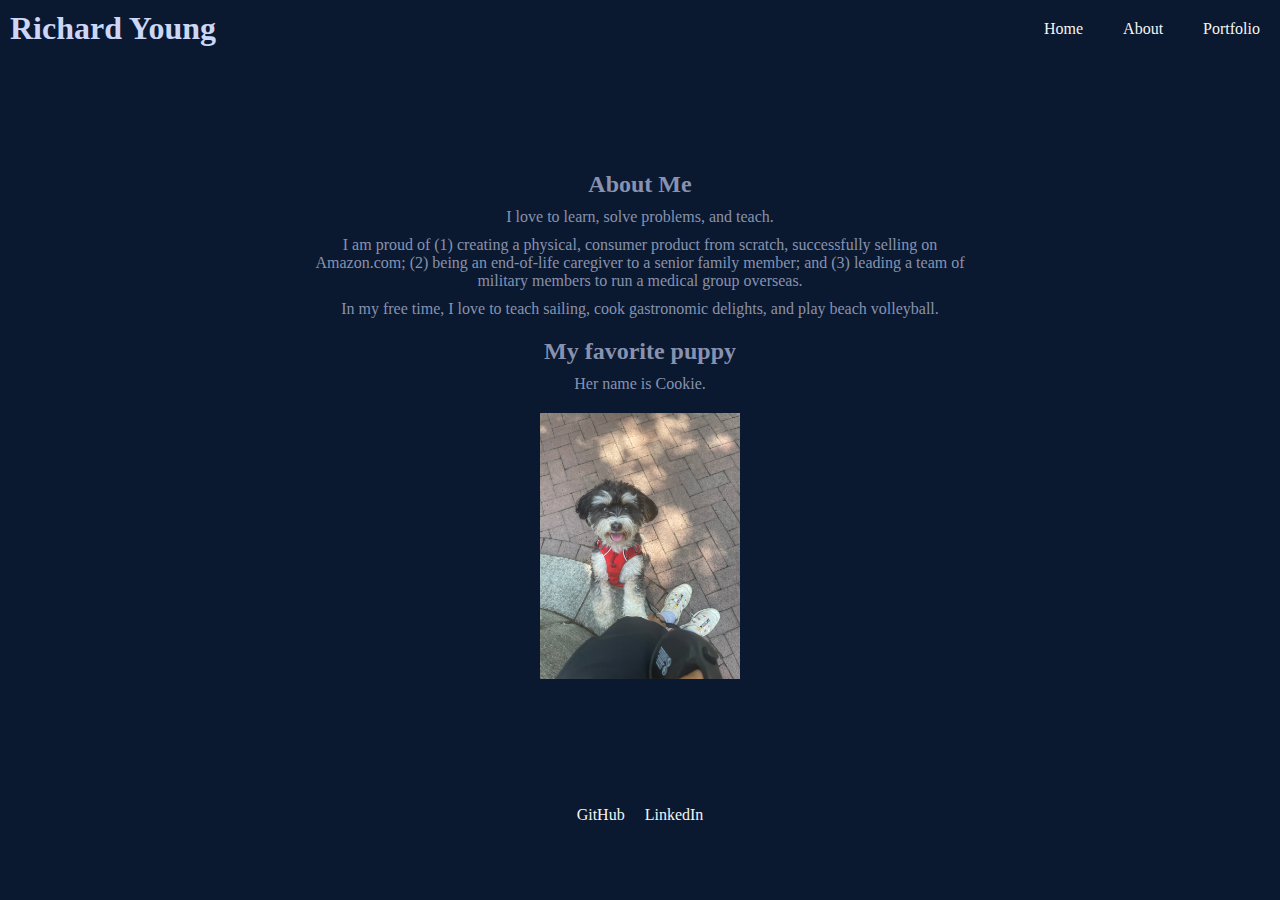
==== about.html @ fd07a3ab "My first commit." ====
<!DOCTYPE html>
<html lang="en">
  <head>
    <meta charset="UTF-8" />
    <meta http-equiv="X-UA-Compatible" content="IE=edge" />
    <meta name="viewport" content="width=device-width, initial-scale=1.0" />
    <link rel="stylesheet" href="./style.css" />
    <link rel="stylesheet" href="./footer.css" />
    <link rel="stylesheet" href="./header.css" />
    <link rel="stylesheet" href="./main.css" />
    <link rel="stylesheet" href="./about.css" />
    <title>About Me</title>
  </head>
  <body>
    <header>
      <nav class="nav-left">
        <h1>Richard Young</h1>
      </nav>
      <nav class="nav-right">
        <ul>
          <li><a href="./index.html">Home</a></li>
          <li><a href="./about.html">About</a></li>
          <li><a href="./portfolio.html">Portfolio</a></li>
        </ul>
      </nav>
    </header>
    <main>
      <div class="about-left">
        <h2>About Me</h2>
        <!-- <p>Hey, I am Richard!</p> -->
        <p>I love to learn, solve problems, and teach.</p>
        <p>
          I am proud of
          (1) creating a physical, consumer product from scratch, successfully
          selling on Amazon.com;
          (2) being an end-of-life caregiver to a senior family member; and
          
          (3) leading a team of military members to run a medical group
          overseas.
        </p>
        <p>
          In my free time, I love to teach sailing, cook gastronomic delights,
          and play beach volleyball.
        </p>
      </div>
      <div class="about-right">
        <h2>My favorite puppy</h2>
        <p>Her name is Cookie.</p>
        <img
          class="dog-pic"
          src="./pictures/IMG_8161 (1).jpg"
          alt="picture of the world's cutest puppy"
        />
      </div>
    </main>
    <footer>
      <ul>
        <li>
          <a href="https://github.com/richardyoungdev">GitHub</a>
          <!-- Import gitHub icon -->
        </li>
        <li>
          <a href="https://www.linkedin.com/in/richardyoungdev/">LinkedIn</a>
          <!-- Import linkedIn icon -->
        </li>
      </ul>
    </footer>
  </body>
</html>
---- style.css ----
* {
    box-sizing: border-box;
    margin: 0;
    padding: 0;
}

body {
 background: #0a192f;
}

@media (max-width: 700px) {
    body {
        background-color: rgb(91, 191, 191);
    }
}
---- footer.css ----
footer {
    display: flex;
    /* border: orange solid 10px; */
    flex-direction: row;
    justify-content: center;


 
}

footer ul {
    list-style-type: none;
    display: flex;
    flex-direction: row;
 
  
}

footer li {
    margin: 10px;
} 

footer a {
    text-decoration: none;
    color: whitesmoke;
}

footer a:hover {
    color: aqua;
}
---- header.css ----
header {
    display: flex;
    flex-direction: row;
    justify-content: space-between; 
    background-color: #0a192f;
}

.nav-left {
    /* background-color: aliceblue; */
}

.nav-left > h1 {
    color: #ccd6f6;
    margin: 10px;
}

.nav-right {
    /* background: aliceblue; */
}

.nav-right ul {
    display: flex;
    flex-direction: row;
}

.nav-right li {
    list-style-type: none;
    margin: 20px;
}

.nav-right a {
   text-decoration: none;
   color: whitesmoke;
}

.nav-right a:hover {
    color: aqua;
}

.circle-image {
    /* float: left; */
    margin-left: 10px;
    margin-top: 20px;
    margin-bottom: 10px;
    width: 200px;
    height: 200px;
    border-radius: 100%;
    /* overflow: hidden; */
}
---- main.css ----
main {
    /* border: 10px solid pink; */
    min-height: 82vh;
    display: flex;
    flex-direction: column;
    justify-content: center;
    align-items: center;
    text-align: center;
}



main h2 {
    /* border: 10px solid green; */
    margin: 10px;
    color: #8892b0;
}
---- about.css ----
main {
    display: flex;
    flex-direction: column;
}

.about-left {
    width: 700px;
}


p {
    color: #8892b0;
    margin: 10px;
}

img {
    width: 200px;
    height: auto;
    margin: 10px;
}
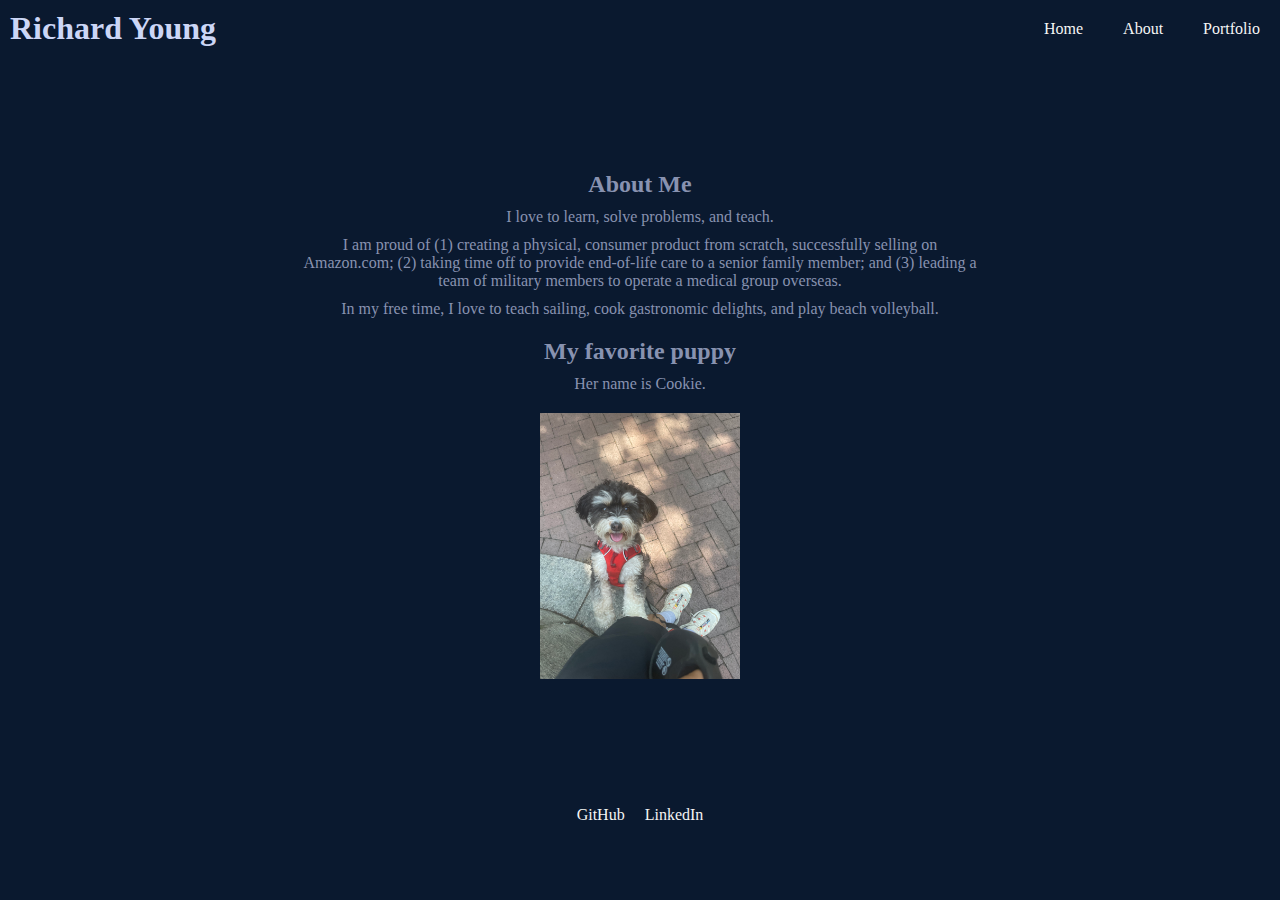
==== commit fb25c545: "updated about" ====
--- a/about.html
+++ b/about.html
@@ -33,9 +33,8 @@
           I am proud of
           (1) creating a physical, consumer product from scratch, successfully
           selling on Amazon.com;
-          (2) being an end-of-life caregiver to a senior family member; and
-          
-          (3) leading a team of military members to run a medical group
+          (2) taking time off to provide end-of-life care to a senior family member; and
+          (3) leading a team of military members to operate a medical group
           overseas.
         </p>
         <p>
--- a/style.css
+++ b/style.css
@@ -4,6 +4,10 @@
     padding: 0;
 }
 
+:root{
+    --grey: #8892b0;
+    --navy: #0a192f;
+}
 body {
  background: #0a192f;
 }
--- a/main.css
+++ b/main.css
@@ -13,5 +13,9 @@
 main h2 {
     /* border: 10px solid green; */
     margin: 10px;
-    color: #8892b0;
+    color: var(--grey);
+}
+
+.short-bio {
+    width: 700px;
 }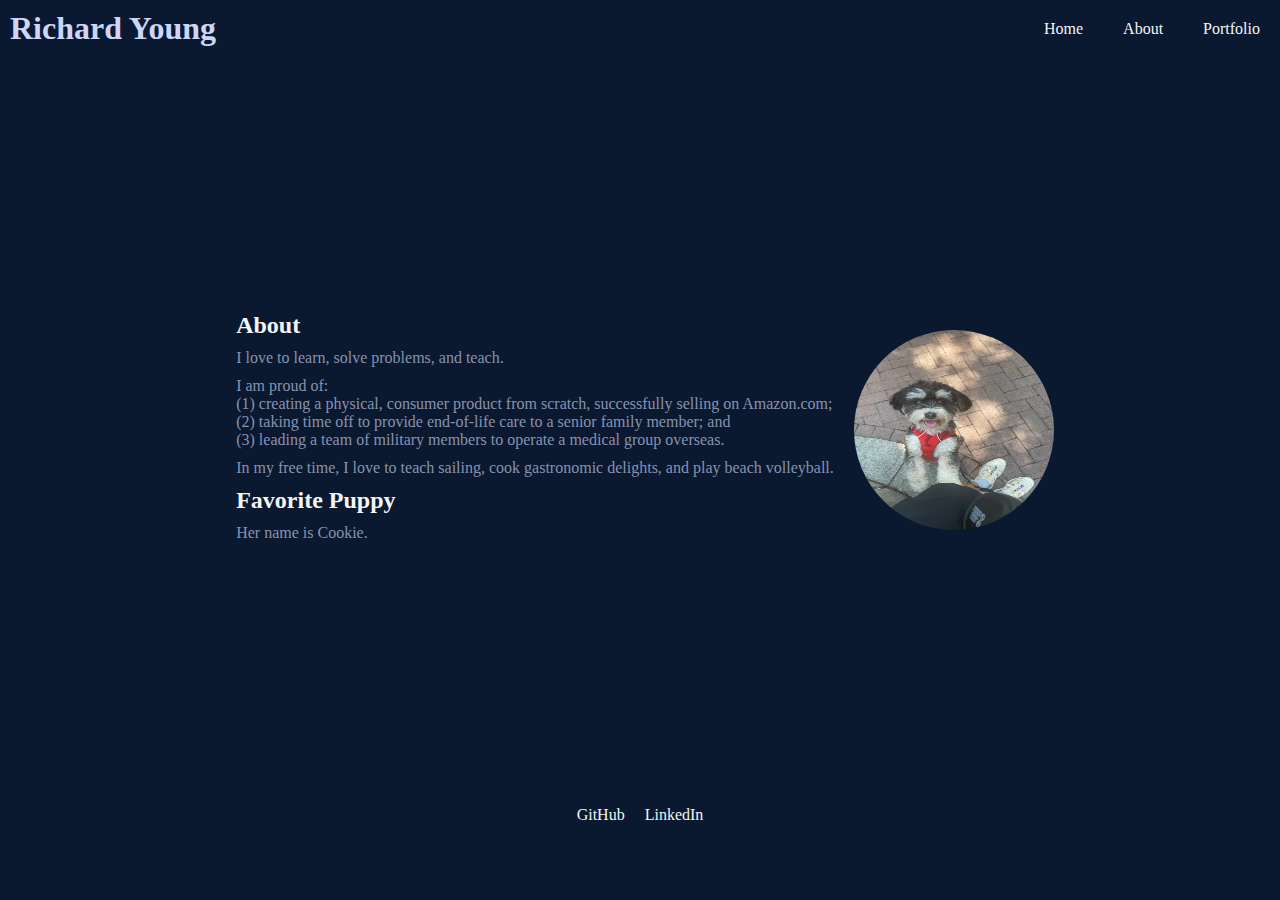
==== commit 526663b6: "Update about page" ====
--- a/about.html
+++ b/about.html
@@ -26,14 +26,14 @@
     </header>
     <main>
       <div class="about-left">
-        <h2>About Me</h2>
-        <!-- <p>Hey, I am Richard!</p> -->
+        <h2>About</h2>
         <p>I love to learn, solve problems, and teach.</p>
         <p>
-          I am proud of
+          I am proud of: <br />
           (1) creating a physical, consumer product from scratch, successfully
-          selling on Amazon.com;
-          (2) taking time off to provide end-of-life care to a senior family member; and
+          selling on Amazon.com; <br />
+          (2) taking time off to provide end-of-life care to a senior family
+          member; and <br />
           (3) leading a team of military members to operate a medical group
           overseas.
         </p>
@@ -41,10 +41,10 @@
           In my free time, I love to teach sailing, cook gastronomic delights,
           and play beach volleyball.
         </p>
+        <h2>Favorite Puppy</h2>
+        <p>Her name is Cookie.</p>
       </div>
       <div class="about-right">
-        <h2>My favorite puppy</h2>
-        <p>Her name is Cookie.</p>
         <img
           class="dog-pic"
           src="./pictures/IMG_8161 (1).jpg"
--- a/about.css
+++ b/about.css
@@ -1,11 +1,19 @@
 main {
     display: flex;
-    flex-direction: column;
+    flex-direction: row;
+    justify-content: center;
+    align-items: center;
+    text-align: left;
 }
 
-.about-left {
-    width: 700px;
+.about-left > h2 {
+    color: whitesmoke;
 }
+
+
+/* .about-right {
+
+} */
 
 
 p {
@@ -13,8 +21,19 @@
     margin: 10px;
 }
 
-img {
+/* img {
+    width: auto;
+    height: 250px;
+    margin: 10px;
+} */
+
+.dog-pic {
+    margin-left: 10px;
+    margin-top: 20px;
+    margin-bottom: 10px;
     width: 200px;
-    height: auto;
-    margin: 10px;
+    height: 200px;
+    border-radius: 100%;
 }
+
+
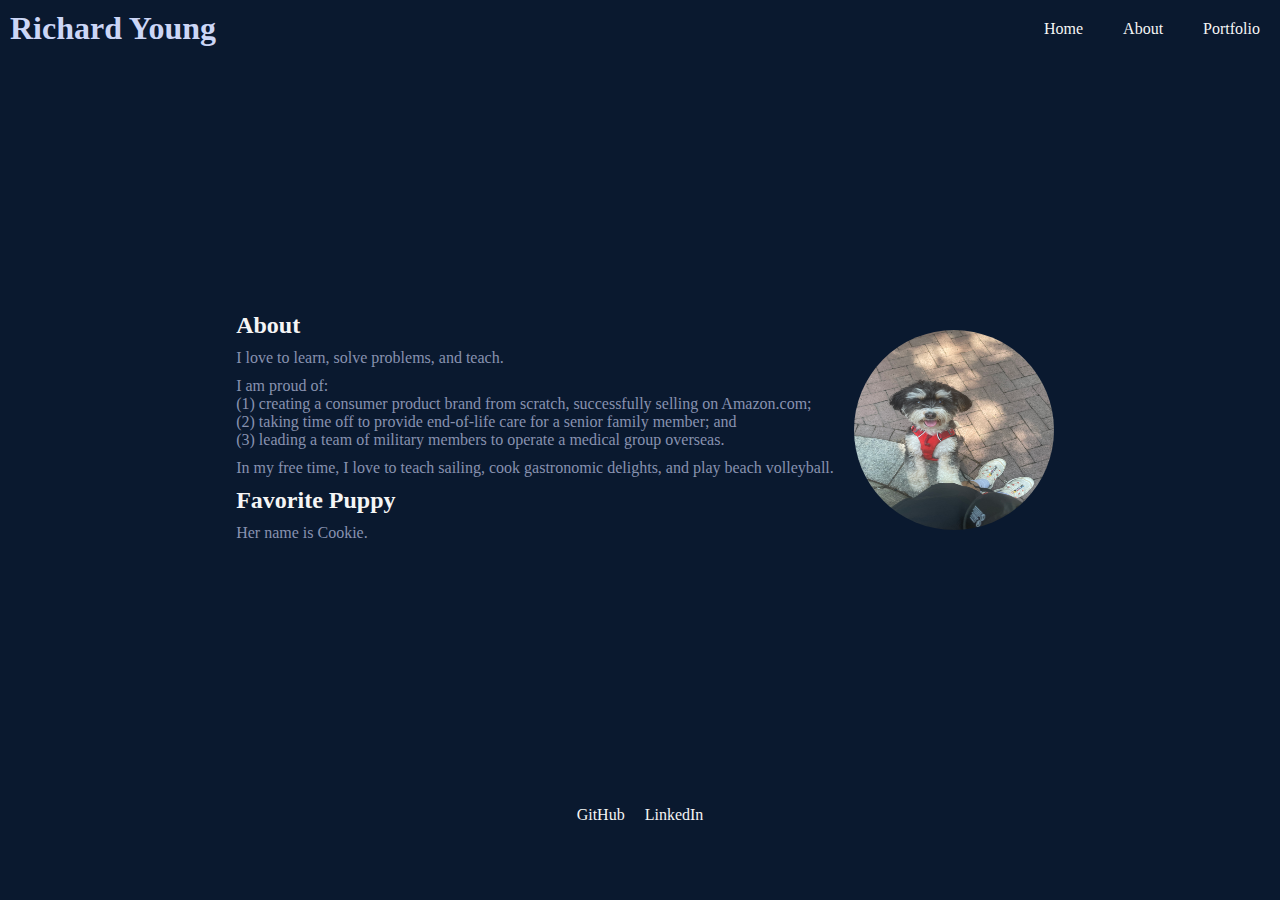
==== commit 3aa59516: "updated about section" ====
--- a/about.html
+++ b/about.html
@@ -30,9 +30,9 @@
         <p>I love to learn, solve problems, and teach.</p>
         <p>
           I am proud of: <br />
-          (1) creating a physical, consumer product from scratch, successfully
+          (1) creating a consumer product brand from scratch, successfully
           selling on Amazon.com; <br />
-          (2) taking time off to provide end-of-life care to a senior family
+          (2) taking time off to provide end-of-life care for a senior family
           member; and <br />
           (3) leading a team of military members to operate a medical group
           overseas.
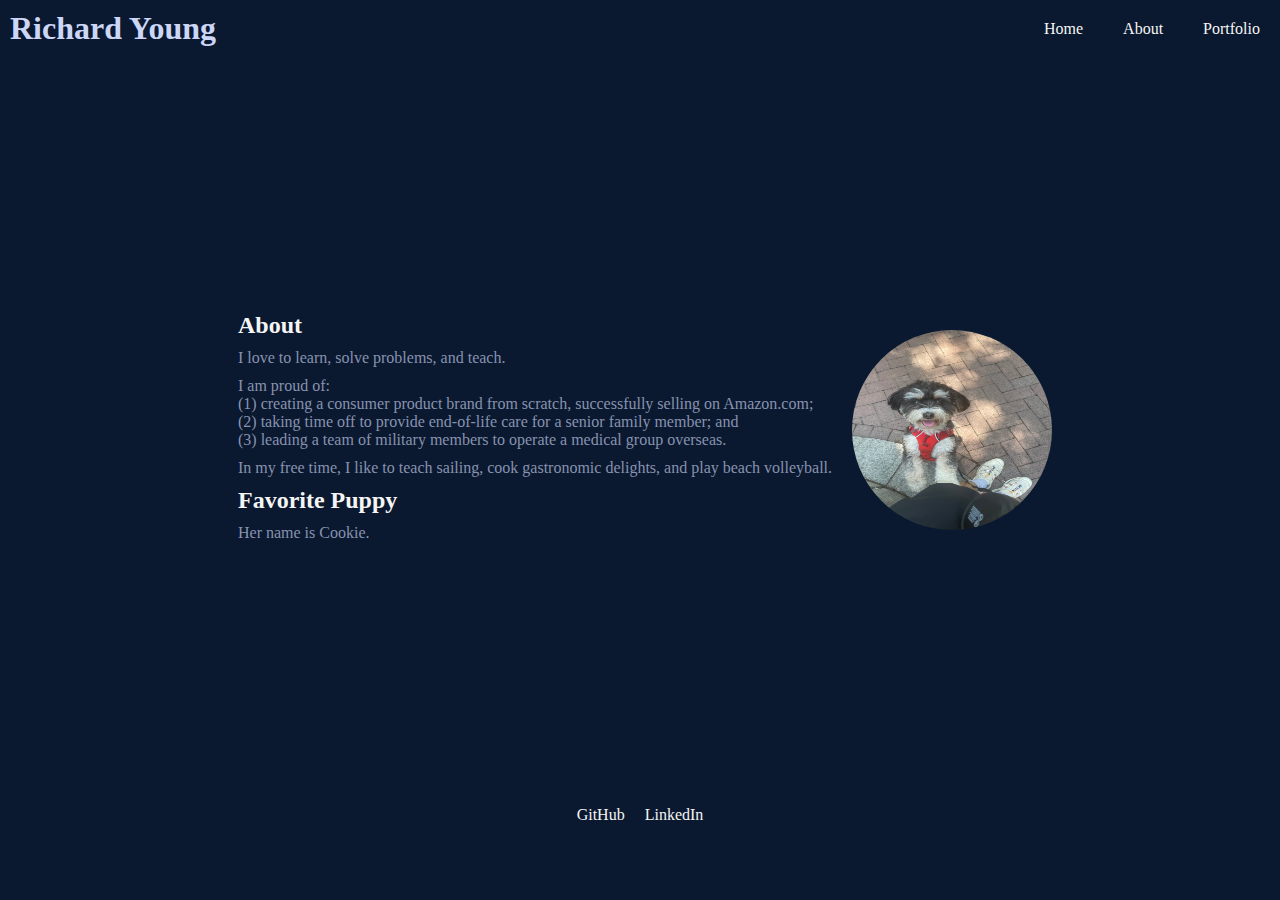
==== commit 15889f77: "updated bio and about me" ====
--- a/about.html
+++ b/about.html
@@ -38,7 +38,7 @@
           overseas.
         </p>
         <p>
-          In my free time, I love to teach sailing, cook gastronomic delights,
+          In my free time, I like to teach sailing, cook gastronomic delights,
           and play beach volleyball.
         </p>
         <h2>Favorite Puppy</h2>
--- a/style.css
+++ b/style.css
@@ -8,6 +8,7 @@
     --grey: #8892b0;
     --navy: #0a192f;
 }
+
 body {
  background: #0a192f;
 }
--- a/footer.css
+++ b/footer.css
@@ -1,31 +1,25 @@
 footer {
-    display: flex;
-    /* border: orange solid 10px; */
-    flex-direction: row;
-    justify-content: center;
-
-
- 
+  display: flex;
+  /* border: orange solid 10px; */
+  flex-direction: row;
+  justify-content: center;
 }
 
 footer ul {
-    list-style-type: none;
-    display: flex;
-    flex-direction: row;
- 
-  
+  list-style-type: none;
+  display: flex;
+  flex-direction: row;
 }
 
 footer li {
-    margin: 10px;
-} 
+  margin: 10px;
+}
 
 footer a {
-    text-decoration: none;
-    color: whitesmoke;
+  text-decoration: none;
+  color: whitesmoke;
 }
 
 footer a:hover {
-    color: aqua;
+  color: aqua;
 }
-
--- a/header.css
+++ b/header.css
@@ -1,49 +1,49 @@
 header {
-    display: flex;
-    flex-direction: row;
-    justify-content: space-between; 
-    background-color: #0a192f;
+  display: flex;
+  flex-direction: row;
+  justify-content: space-between;
+  background-color: #0a192f;
 }
 
 .nav-left {
-    /* background-color: aliceblue; */
+  /* background-color: aliceblue; */
 }
 
 .nav-left > h1 {
-    color: #ccd6f6;
-    margin: 10px;
+  color: #ccd6f6;
+  margin: 10px;
 }
 
 .nav-right {
-    /* background: aliceblue; */
+  /* background: aliceblue; */
 }
 
 .nav-right ul {
-    display: flex;
-    flex-direction: row;
+  display: flex;
+  flex-direction: row;
 }
 
 .nav-right li {
-    list-style-type: none;
-    margin: 20px;
+  list-style-type: none;
+  margin: 20px;
 }
 
 .nav-right a {
-   text-decoration: none;
-   color: whitesmoke;
+  text-decoration: none;
+  color: whitesmoke;
 }
 
 .nav-right a:hover {
-    color: aqua;
+  color: aqua;
 }
 
 .circle-image {
-    /* float: left; */
-    margin-left: 10px;
-    margin-top: 20px;
-    margin-bottom: 10px;
-    width: 200px;
-    height: 200px;
-    border-radius: 100%;
-    /* overflow: hidden; */
-}+  /* float: left; */
+  margin-left: 10px;
+  margin-top: 20px;
+  margin-bottom: 10px;
+  width: 200px;
+  height: 200px;
+  border-radius: 100%;
+  /* overflow: hidden; */
+}
--- a/main.css
+++ b/main.css
@@ -1,21 +1,19 @@
 main {
-    /* border: 10px solid pink; */
-    min-height: 82vh;
-    display: flex;
-    flex-direction: column;
-    justify-content: center;
-    align-items: center;
-    text-align: center;
+  /* border: 10px solid pink; */
+  min-height: 82vh;
+  display: flex;
+  flex-direction: column;
+  justify-content: center;
+  align-items: center;
+  text-align: center;
 }
 
-
-
 main h2 {
-    /* border: 10px solid green; */
-    margin: 10px;
-    color: var(--grey);
+  /* border: 10px solid green; */
+  margin: 10px;
+  color: var(--grey);
 }
 
 .short-bio {
-    width: 700px;
-}+  width: 700px;
+}
--- a/about.css
+++ b/about.css
@@ -1,24 +1,22 @@
 main {
-    display: flex;
-    flex-direction: row;
-    justify-content: center;
-    align-items: center;
-    text-align: left;
+  display: flex;
+  flex-direction: row;
+  justify-content: center;
+  align-items: center;
+  text-align: left;
 }
 
 .about-left > h2 {
-    color: whitesmoke;
+  color: whitesmoke;
 }
-
 
 /* .about-right {
 
 } */
 
-
 p {
-    color: #8892b0;
-    margin: 10px;
+  color: #8892b0;
+  margin: 10px;
 }
 
 /* img {
@@ -28,12 +26,10 @@
 } */
 
 .dog-pic {
-    margin-left: 10px;
-    margin-top: 20px;
-    margin-bottom: 10px;
-    width: 200px;
-    height: 200px;
-    border-radius: 100%;
+  margin-left: 10px;
+  margin-top: 20px;
+  margin-bottom: 10px;
+  width: 200px;
+  height: 200px;
+  border-radius: 100%;
 }
-
-
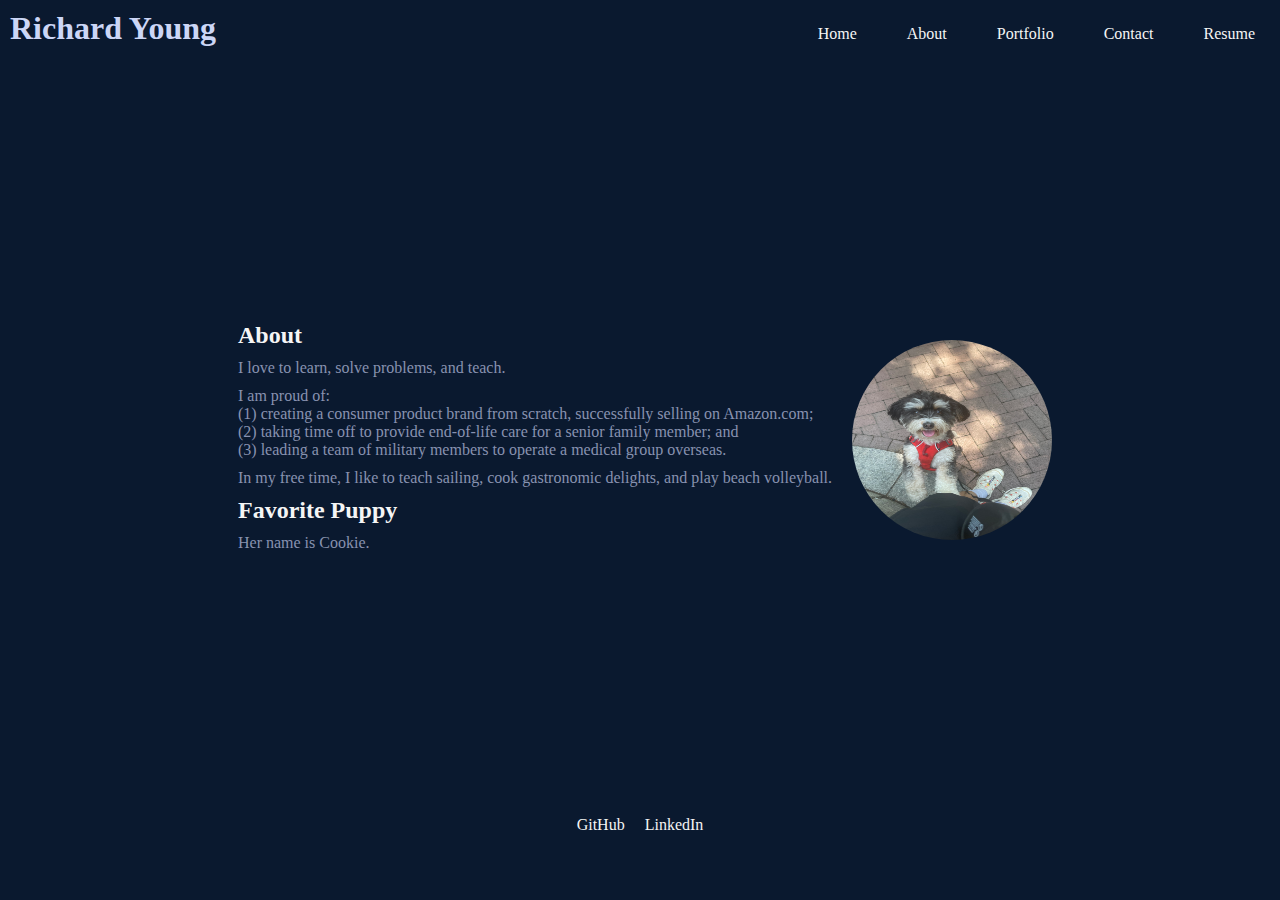
==== commit 9d5e32b5: "created Contact and Resume nav" ====
--- a/about.html
+++ b/about.html
@@ -18,9 +18,11 @@
       </nav>
       <nav class="nav-right">
         <ul>
-          <li><a href="./index.html">Home</a></li>
-          <li><a href="./about.html">About</a></li>
-          <li><a href="./portfolio.html">Portfolio</a></li>
+          <li><a href="./index.html" style="transition-delay: 0ms;">Home</a></li>
+          <li><a href="./about.html" style="transition-delay: 100ms;">About</a></li>
+          <li><a href="./portfolio.html" style="transition-delay: 200ms;">Portfolio</a></li>
+          <li><a href="./contact.html" style="transition-delay: 300ms;">Contact</a></li>
+          <li><a href="" target="_blank">Resume</a></li>
         </ul>
       </nav>
     </header>
--- a/header.css
+++ b/header.css
@@ -25,7 +25,7 @@
 
 .nav-right li {
   list-style-type: none;
-  margin: 20px;
+  margin: 25px;
 }
 
 .nav-right a {
--- a/main.css
+++ b/main.css
@@ -6,6 +6,10 @@
   justify-content: center;
   align-items: center;
   text-align: center;
+}
+
+h1 {
+  color: aqua;
 }
 
 main h2 {
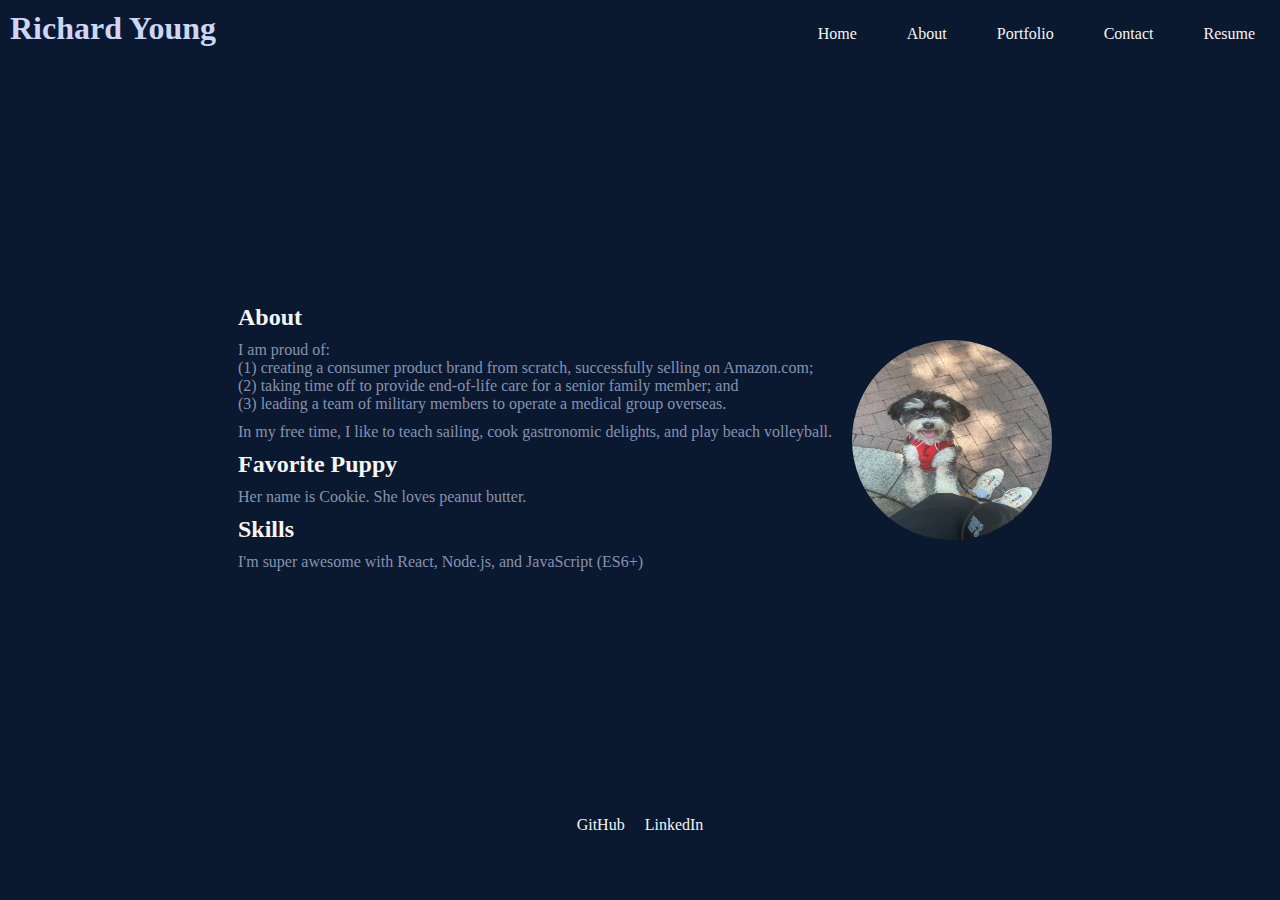
==== commit 08986f00: "updated resume" ====
--- a/about.html
+++ b/about.html
@@ -18,18 +18,18 @@
       </nav>
       <nav class="nav-right">
         <ul>
-          <li><a href="./index.html" style="transition-delay: 0ms;">Home</a></li>
-          <li><a href="./about.html" style="transition-delay: 100ms;">About</a></li>
-          <li><a href="./portfolio.html" style="transition-delay: 200ms;">Portfolio</a></li>
-          <li><a href="./contact.html" style="transition-delay: 300ms;">Contact</a></li>
-          <li><a href="" target="_blank">Resume</a></li>
+          <li><a href="./index.html">Home</a></li>
+          <li><a href="./about.html">About</a></li>
+          <li><a href="./portfolio.html">Portfolio</a></li>
+          <li><a href="./contact.html">Contact</a></li>
+          <li><a href="pictures/hes-resume-cover-letter-guide.pdf" target="_blank">Resume</a></li>
         </ul>
       </nav>
     </header>
     <main>
       <div class="about-left">
         <h2>About</h2>
-        <p>I love to learn, solve problems, and teach.</p>
+        <!-- <p>I love to learn, solve problems, and teach.</p> -->
         <p>
           I am proud of: <br />
           (1) creating a consumer product brand from scratch, successfully
@@ -44,7 +44,11 @@
           and play beach volleyball.
         </p>
         <h2>Favorite Puppy</h2>
-        <p>Her name is Cookie.</p>
+        <p>Her name is Cookie. She loves peanut butter.</p>
+
+        <h2>Skills</h2>
+        <p>I'm super awesome with React, Node.js, and JavaScript (ES6+) </p>
+
       </div>
       <div class="about-right">
         <img
--- a/style.css
+++ b/style.css
@@ -7,6 +7,7 @@
 :root{
     --grey: #8892b0;
     --navy: #0a192f;
+    --green: #64ffda;
 }
 
 body {
--- a/footer.css
+++ b/footer.css
@@ -21,5 +21,5 @@
 }
 
 footer a:hover {
-  color: aqua;
+  color: var(--green);
 }
--- a/header.css
+++ b/header.css
@@ -34,7 +34,7 @@
 }
 
 .nav-right a:hover {
-  color: aqua;
+  color: var(--green);
 }
 
 .circle-image {
--- a/main.css
+++ b/main.css
@@ -9,7 +9,7 @@
 }
 
 h1 {
-  color: aqua;
+  color: #64ffda;
 }
 
 main h2 {
@@ -20,4 +20,6 @@
 
 .short-bio {
   width: 700px;
+  /* border: 2px aqua solid; */
+  text-align: center;
 }
